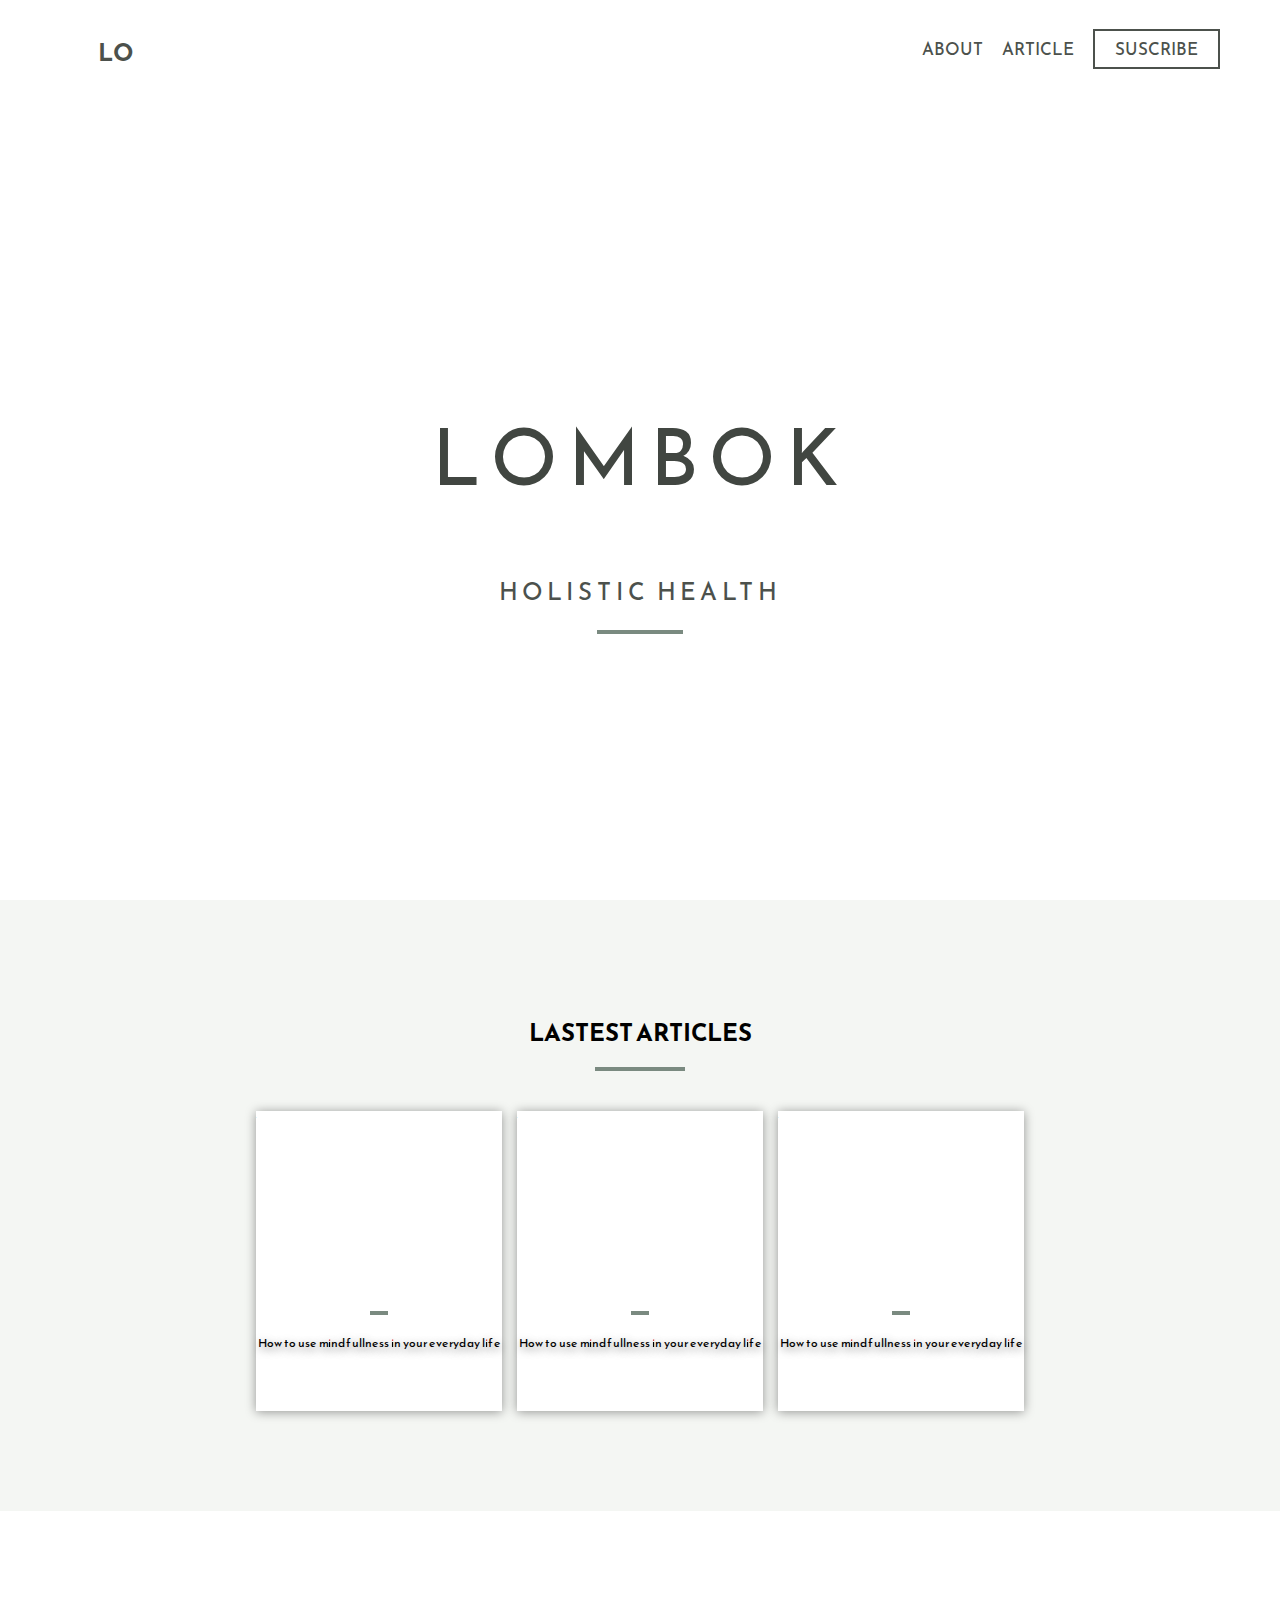
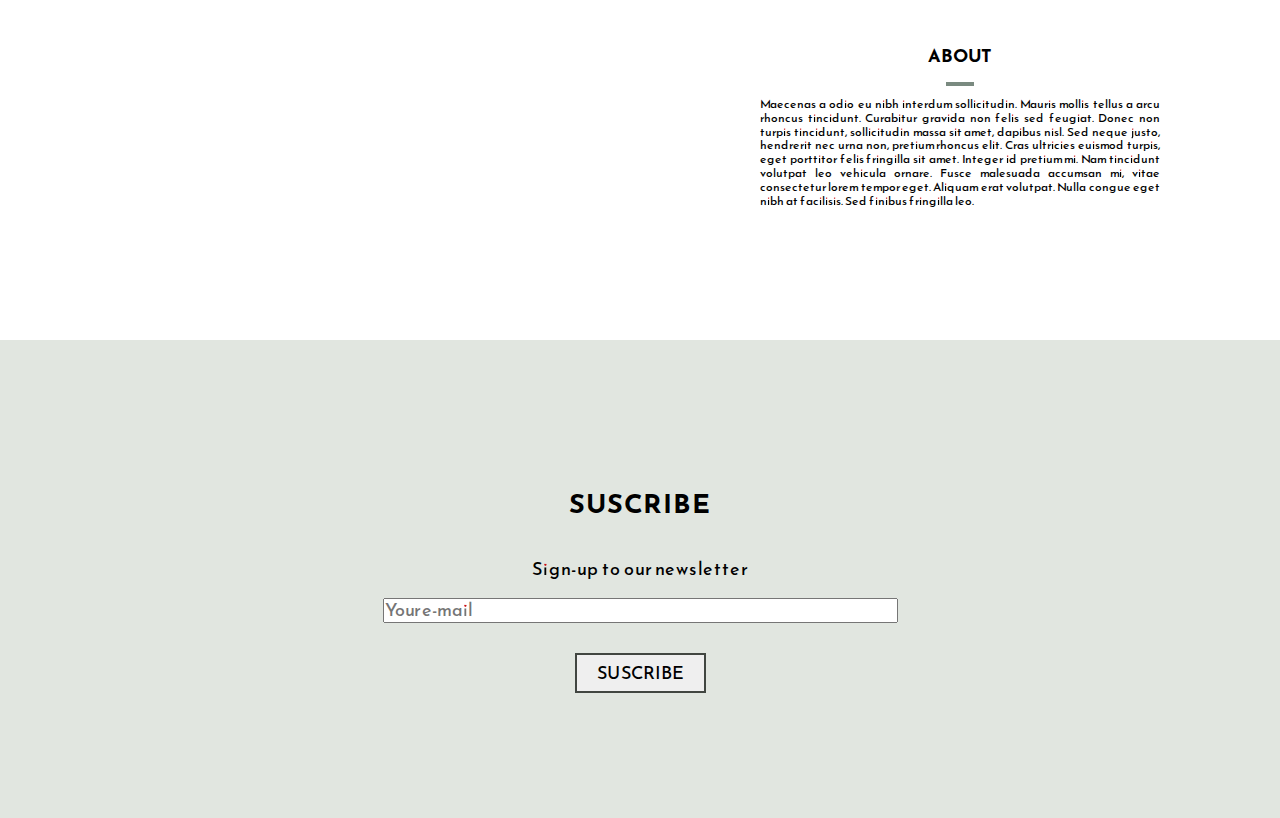
==== index.html @ 304b96a1 "Maquetacion al 70%" ====
<!DOCTYPE html>
<html lang="en">
<head>
    <meta charset="UTF-8">
    <meta http-equiv="X-UA-Compatible" content="IE=edge">
    <meta name="viewport" content="width=device-width, initial-scale=1.0">
    <link rel="preconnect" href="https://fonts.googleapis.com">
    <link rel="preconnect" href="https://fonts.gstatic.com" crossorigin>
    <link href="https://fonts.googleapis.com/css2?family=Reem+Kufi+Fun:wght@400;700&display=swap" rel="stylesheet"> 
    <link rel="stylesheet" href="https://fonts.googleapis.com/css2?family=Material+Symbols+Outlined:opsz,wght,FILL,GRAD@48,400,0,0" />
    <link rel="stylesheet" href="/styles/normalize.css">
    <link rel="stylesheet" href="/styles/lombok.css">
    <script src="https://kit.fontawesome.com/adad42e5ed.js" crossorigin="anonymous"></script>
    
    <title>KJVS Proyects</title>
</head>
<body>
    <header class="uppercase">
        <nav>
            <div class="desktop-menu">
                <a href="#" class="logo"><b>LO</b></a>
                <div class="nav-small">
                    <a href="#">About</a>
                    <a href="#">Article</a>
                    <a href="#" class="btn">Suscribe</a> 
                </div>
            </div>
            <div class="mobile-menu">
                <span class="material-symbols-outlined">
                    menu
                </span>
            </div>      
        </nav>
        <div class="header-content">
            <h1>LOMBOK</h1>
            <p>Holistic health</p>
            <div class="underline"></div>
        </div>
    </header>
    <main>
        <div class="uppercase">
            <!--Meter el titulo de la sección-->
            <h2>Lastest articles</h2>
            <div class="underline"></div>
        </div>
        <div class="cards-conteiner">
            <!--Las tarjetas-->
            <!--Card-->
            <article>
                <div class="article-image">
                    <img src="https://cdns-images.dzcdn.net/images/misc/64c6d9f0ab350be355483fd6e8e83846/630x1200.png" alt="article image">
                </div>
                <div class="article-content">
                    <div class="underline"></div>
                    <p>How to use mindfullness in your everyday life</p>
                </div>
            </article>
            <!--card-->
            <article>
                <div class="article-image">
                    <img src="https://kv-uploads.s3.amazonaws.com/uploads/2019/04/hiker-1240-x-697.jpg" alt="article image">
                </div>
                <div class="article-content">
                    <div class="underline"></div>
                    <p>How to use mindfullness in your everyday life</p>
                </div>
            </article>
            <!--card-->
            <article>
                <div class="article-image">
                    <img src="https://pbs.twimg.com/profile_banners/47365839/1576858546/1500x500" alt="article image">
                </div>
                <div class="article-content">
                    <div class="underline"></div>
                    <p>How to use mindfullness in your everyday life</p>
                </div>
            </article>
        </div>
    </main>
    <section class="about-seccion">
        <div class="about-image"></div>
        <div class="about-content">
            <h2 class="uppercase">About</h2>
            <div class="underline"></div>
            <p>Maecenas a odio eu nibh interdum sollicitudin. Mauris mollis tellus a arcu rhoncus tincidunt. Curabitur gravida non felis sed feugiat. Donec non turpis tincidunt, sollicitudin massa sit amet, dapibus nisl. Sed neque justo, hendrerit nec urna non, pretium rhoncus elit. Cras ultricies euismod turpis, eget porttitor felis fringilla sit amet. Integer id pretium mi. Nam tincidunt volutpat leo vehicula ornare. Fusce malesuada accumsan mi, vitae consectetur lorem tempor eget. Aliquam erat volutpat. Nulla congue eget nibh at facilisis. Sed finibus fringilla leo. </p>
        </div>
    </section>
    <section class="formulary">
        <h2>SUSCRIBE</h2>
        <p class=>Sign-up  to  our  newsletter</p>
        <form>
            <input class="email" type="email" required="" placeholder="Your e-mail">
            <br>
            <input class="submit" type="submit" value="SUSCRIBE">
        </form>
    </section>
    <footer>
        <div>
            
            <div><i class="fa-brands fa-facebook"></i></div>
        </div>
        <div></div>
    </footer>
</body>
</html>
---- styles/lombok.css ----
:root{
    --main-color: #414641;
    --secundary-color: #4c514c;
    --alt-color:#7a8a80;
    --background-color: #f4f6f3;
}
html{
    box-sizing: border-box;
}
*, *:before, *:after{
    box-sizing: inherit;
}
/* Utilidades*/
.uppercase{
    text-transform: uppercase;
}
body{
    font-family: 'Reem Kufi Fun', sans-serif;
    box-sizing: border-box;
}

h1{
    color: var(--main-color);
    font-size: 78px;
    font-weight: 400;
    letter-spacing: 10px;
}
@media (max-width:480px){
    h1{
        font-size: 50px;
    }
}

/*Sección del hero(header)*/

header{
    margin: 20px;
    width: calc(100% - 40px);
    height: calc(100vh - 40px);
    background-image: url("https://admincontent.bimobject.com/public/topbanner/805c168b-ea2e-4e37-8721-0457acf14e2f?ver=1654865658");
    background-size: cover;
    background-repeat: no-repeat;
    background-position: right center;
}
@media (max-width: 480px){
    header{
        margin: 10px;
        width: calc(100% - 20px);
        height: calc(100vh - 20px);
        background-image: url("https://admincontent.bimobject.com/public/topbanner/805c168b-ea2e-4e37-8721-0457acf14e2f?ver=1654865658");
        background-position: right center;
    }
}
.header-content{
    height: 100%;
    display: flex;
    flex-direction: column;
    justify-content: center;
    align-items: center;
}
header nav a{
    text-decoration: none;
    color: var(--secundary-color);
}
.logo{
    font-size: 24px;
    margin-left: 38px;
}
.desktop-menu{
    display: flex;
    justify-content: space-between;
    padding: 20px 40px 0 40px;
}
@media(max-width: 480px){
    .desktop-menu{
        display: none;
    }
}
.mobile-menu{
    display: none;
}
@media (max-width: 480px){
    .mobile-menu{
        display: flex;
        justify-content: flex-end;
        padding: 15px;
    }
}
header p{
    color: var(--secundary-color);
    font-size: 24px;
    letter-spacing: 5px;
}
.underline{
    width: 7%;
    height: 4px;
    background-color: var(--alt-color);
}
.nav-small{
    font-size: 17px;
}
.nav-small a{
    margin-left: 17px;
}
.btn{
    border: 2px solid var(--secundary-color);
    padding: 5px 20px;
}
.btn:hover{
    background-color: var(--secundary-color);
    color: #fff;
}

/*Sección de articulos*/

main{
    background-color: var(--background-color);
    padding: 100px 0 100px 0;
}
main div:first-child{
    display: flex;
    justify-content: center;
    align-items: center;
    flex-direction: column;
}
article{
    width: 100%;
    height: 300px;
    background-color: #fff;
    box-shadow: 0px 1px 10px 0px rgba(0, 0, 0, 0.4);
}
@media (max-width: 480px){
    article{
        width: 100%;
        height: 300px;
        margin: 40px auto 0 auto;
        background-color: #fff;
        box-shadow: 0px 1px 10px 0px rgba(0, 0, 0, 0.4);
    }
}
.article-image{
    height: 50%;
    width: 100%;
    overflow: hidden;
}
.article-image img{
    width: 170%;
    height: 100%;
}
.article-content{
    height: 50%;
    width: 100%;
    display: flex;
    flex-direction: column;
    justify-content: center;
    align-items: center;
    gap: 10px;
    text-align: center;
    text-shadow: 1px 3px 8px rgba(0,0,0,0.5);
}
.cards-conteiner{
    display: flex;
    gap: 15px;
    width: 60%;
    margin: 40px auto 0 auto;
    font-size: 12px;
}
@media (max-width: 480px){
    .cards-conteiner{
        display: flex;
        flex-direction: column;
        justify-content: center;
        margin: 40px auto 0 auto;
        font-size: 12px;
        text-shadow: 1px 3px 8px rgba(0,0,0,0.5);
    }
}
/*about*/

.about-seccion{
    display: flex;
}
@media (max-width: 480px){
    .about-seccion{
        display: flex;
        flex-direction: column;
        height: auto;    
        margin-bottom: 10px;
    }
}
.about-seccion > div{
    width: 50%;
    text-align: justify;
}
@media (max-width: 480px){
    .about-seccion > div{
        width: 100%;
        text-align: justify;
        margin: auto 0 auto 0;
    }
}
.about-image{
    background-image: url("https://images.squarespace-cdn.com/content/v1/520bc04fe4b03863c7f8a659/1505965654689-F8EUX5I1PDVT66SJ0UU8/spiritual+gifts.jpg?format=2500w");
    background-size: cover;
    background-position: bottom center;
}
@media (max-width: 480px){
    .about-image{
        width: 200px;
        height: 200px;
        background-size: cover;
    }
}
.about-content{
    padding: 120px;
    display: flex;
    flex-direction: column;
    justify-content: space-between;
    align-items: center;
    font-size: 12px;
}
@media (max-width: 480px){
    .about-content{
        padding: 0px 7px;
        display: flex;
        flex-direction: column;
        justify-content: space-between;
        align-items: center;
    }
}
/* formulary*/

.formulary{
    display: flex;
    flex-direction: column;
    text-align: center;
    padding: 125px;
    background: #e1e6e0;
    font-size: 18px;
    letter-spacing: 1px;
}

@media (max-width: 480px){
    .formulary{
        display: flex;
        width: 100%;
        padding: 125px 10px;
        font-size: 22px;
        letter-spacing: 5px;
    }
}
.email{
    width: 50%;
    margin: 0;
    padding: 0;
}

.submit{
    padding: 8px 20px;
    border: 2px solid var(--main-color);
    margin-top: 30px;
}
@media(max-width: 480px){
    .email, .submit{
        width: 100%;
    }
}
.submit:hover{
    background-color: var(--secundary-color);
}
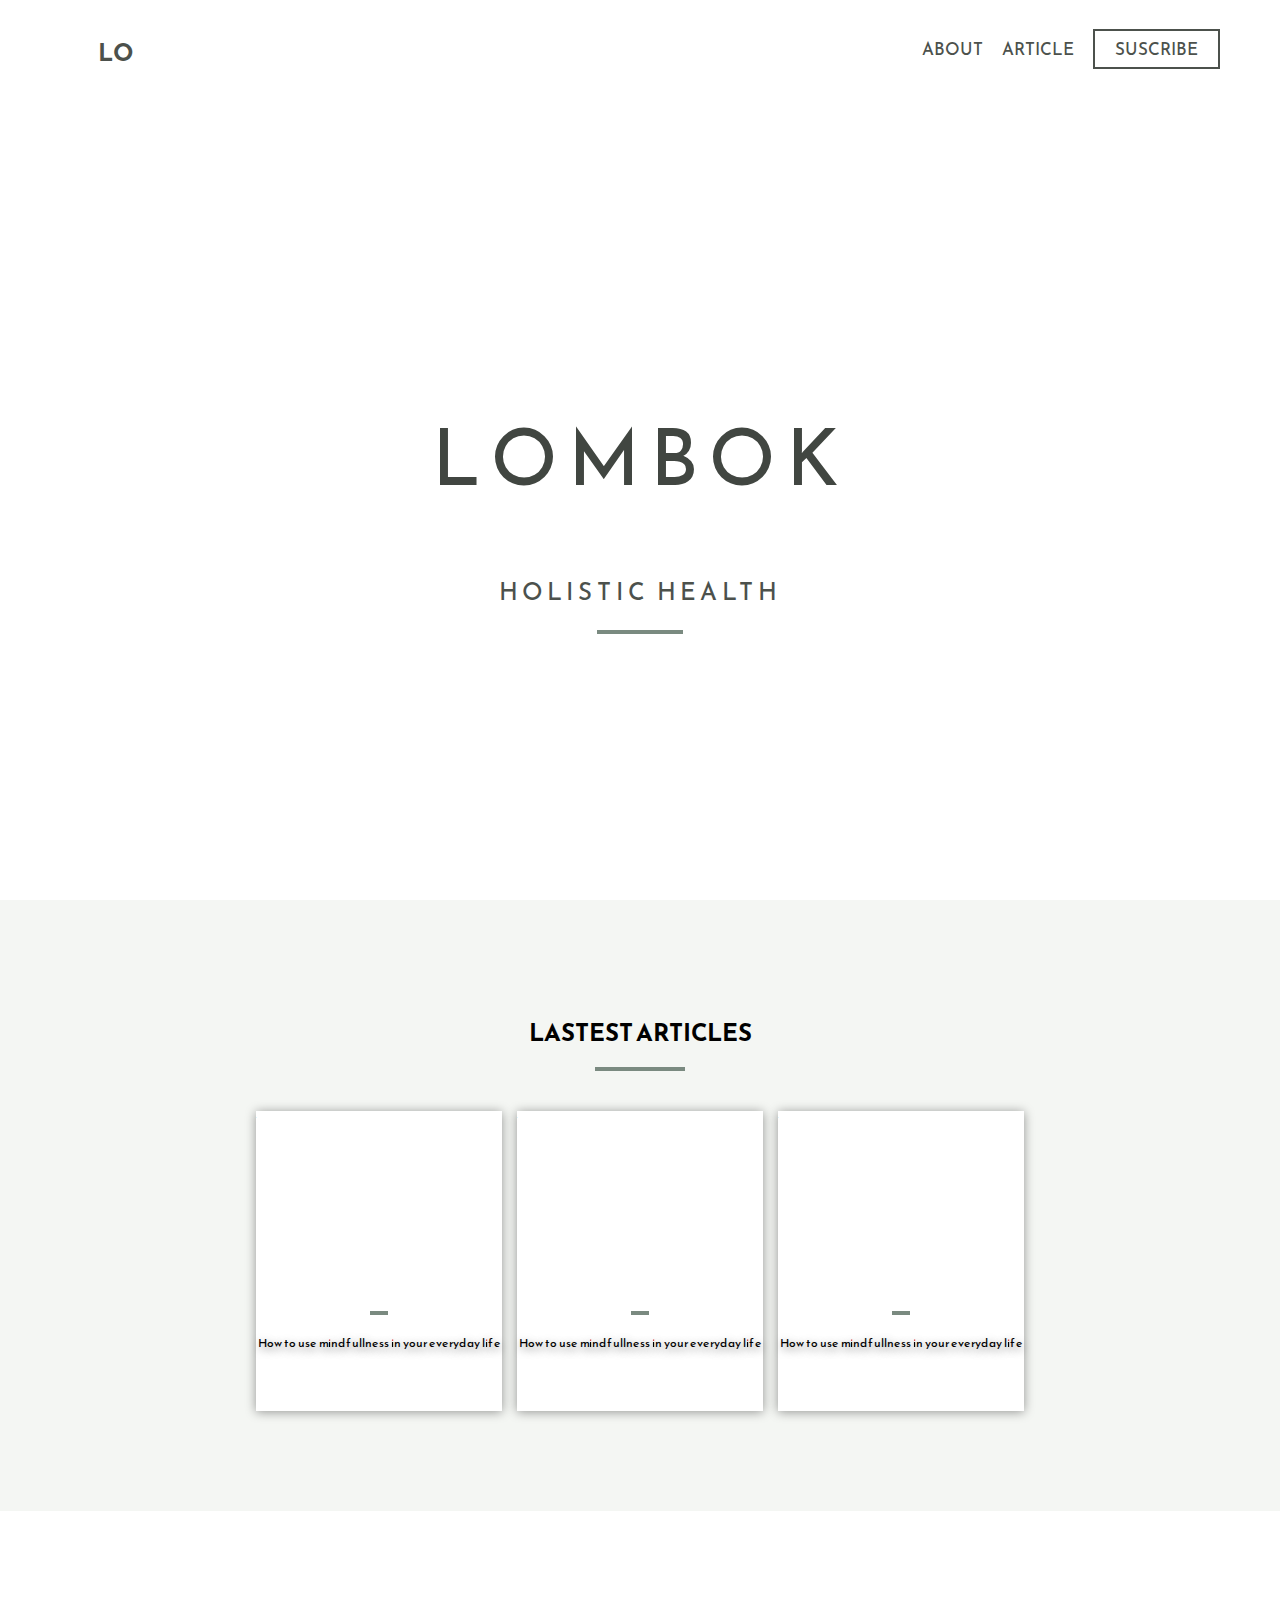
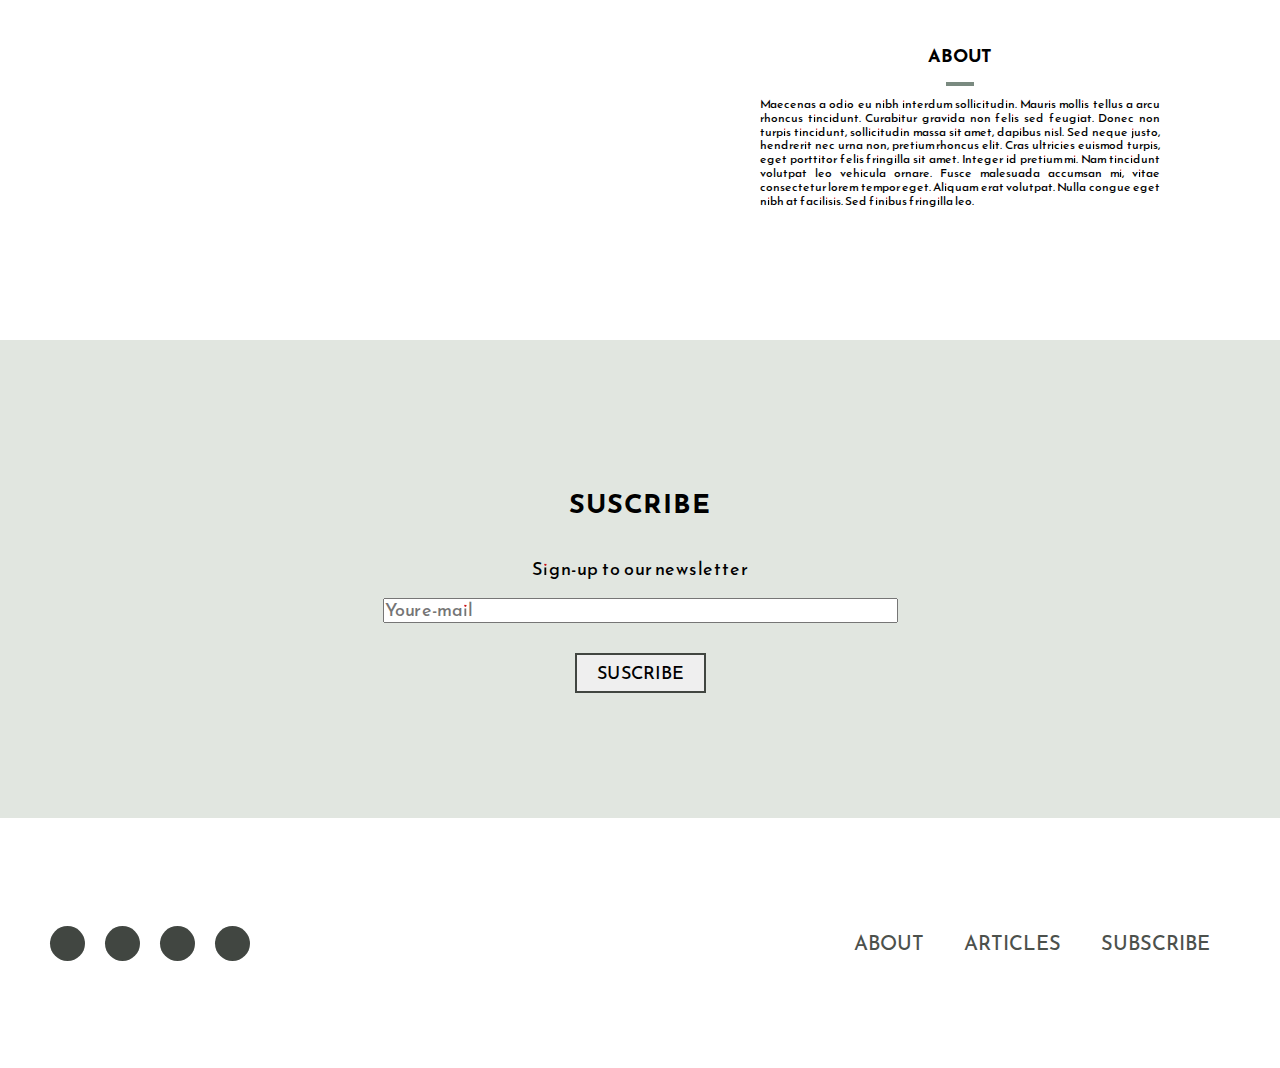
==== commit da617cbe: "Maquetacion terminada al 99%" ====
--- a/index.html
+++ b/index.html
@@ -94,12 +94,20 @@
             <input class="submit" type="submit" value="SUSCRIBE">
         </form>
     </section>
-    <footer>
-        <div>
-            
-            <div><i class="fa-brands fa-facebook"></i></div>
+    <footer class="footer-finish">
+        <div class="footer-width">
+            <div class="footer-icons"> 
+                <div class="iconos"><i class="fa-brands fa-instagram"></i></div>
+                <div class="iconos"><i class="fa-brands fa-twitter"></i></div>
+                <div class="iconos"><i class="fa-brands fa-facebook-f"></i></div>
+                <div class="iconos"><i class="fa-brands fa-pinterest-p"></i></div>
+            </div> 
         </div>
-        <div></div>
+        <div class="footer-small uppercase">
+            <a class="enlace" href="#">About</a>
+            <a class="enlace" href="#">Articles</a>
+            <a class="enlace" href="#">Subscribe</a>
+        </div>
     </footer>
 </body>
 </html>--- a/styles/lombok.css
+++ b/styles/lombok.css
@@ -245,7 +245,7 @@
         display: flex;
         width: 100%;
         padding: 125px 10px;
-        font-size: 22px;
+        font-size: 18px;
         letter-spacing: 5px;
     }
 }
@@ -263,8 +263,101 @@
 @media(max-width: 480px){
     .email, .submit{
         width: 100%;
+        margin-top: 10px;
     }
 }
 .submit:hover{
     background-color: var(--secundary-color);
 }
+
+/*footer*/
+
+.footer-finish{
+    width: 100%;
+    height: 250px;
+    background-color: #ffffff;
+    display: flex;
+    justify-content: space-between;
+}
+@media (max-width: 480px){
+    .footer-finish{
+        width: 100%;
+        height: 300px;
+        background-color: #ffffff;
+        display: flex;
+        flex-direction: column-reverse;
+        justify-content: center;
+        align-items: center;
+    }
+}
+.footer-icons{
+    display: flex;  
+    width: 200px;
+    justify-content: space-between;
+    align-items: center;
+    margin-left: 50px;
+}
+@media (max-width:480px){
+    .footer-icons{
+        display: flex;  
+        width: 100%;
+        display: flex;
+        justify-content: center;
+        align-items: center;
+        margin-top: 20px;
+        margin-left: 0;
+        gap: 10px;
+    }
+}
+.footer-width{
+    display: flex;
+    width: 50%;
+    justify-content: space-between;
+}
+@media(max-width: 480px){
+    .footer-width{
+        width: 100%;
+    }
+}
+.iconos{
+    width: 35px;
+    height: 35px;
+    display: flex;
+    align-items: center;
+    justify-content: center;
+    background-color: var(--main-color);
+    color: white;
+    border-radius: 50%; 
+}
+.footer-small{
+    width: 50%;
+    display: flex;
+    justify-content: flex-end;
+    align-items: center;
+    margin-right: 50px;
+}
+@media(max-width:480px){
+    .footer-small{
+        width: 100%;
+        display: flex;
+        flex-direction: column;
+        justify-content: center;
+        align-items: center;
+        margin-right: 0;
+        
+    }
+}
+.enlace{
+    text-decoration: none;
+    color: var(--secundary-color);
+    padding: 0 20px 0 20px;
+    font-size: 20px;
+}
+@media (max-width: 480px){
+    .enlace{
+        text-decoration: none;
+        color: var(--secundary-color);
+        padding: 10px 0;
+        font-size: 20px;
+    }
+}
